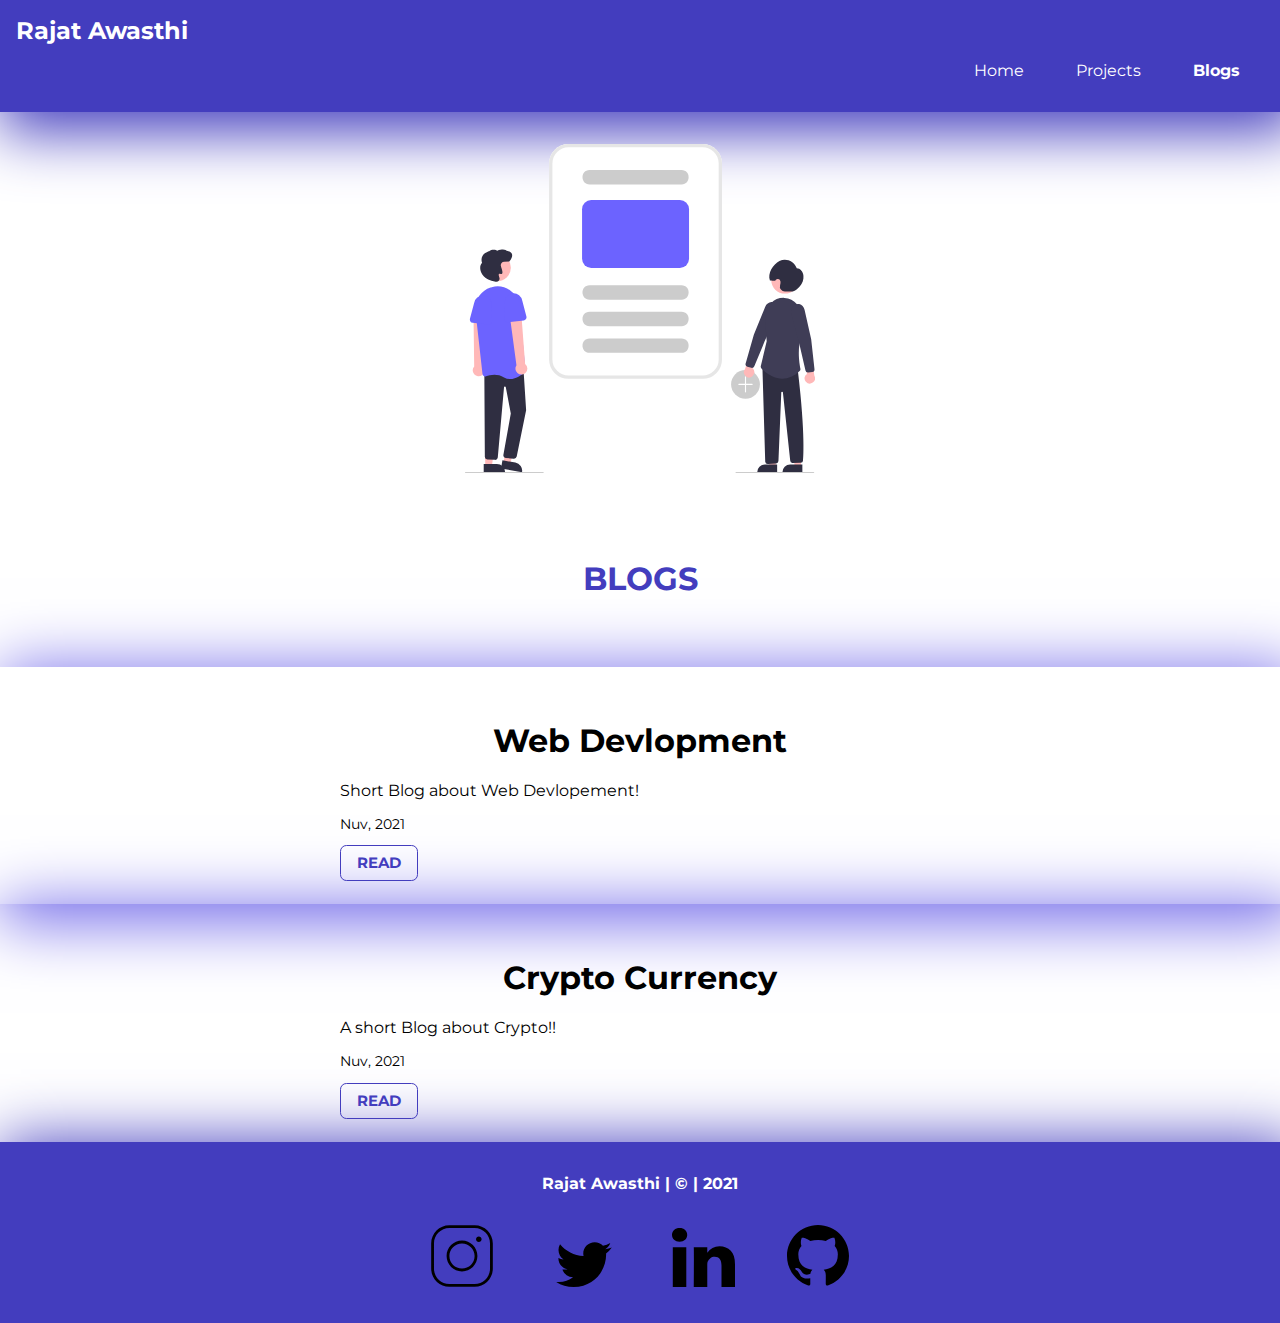
==== blogs.html @ 4dd2e9d6 "blogs.html" ====
<!DOCTYPE html>
<html lang="en">
<head>
    <meta charset="UTF-8">
    <meta http-equiv="X-UA-Compatible" content="IE=edge">
    <meta name="viewport" content="width=device-width, initial-scale=1.0">
    <title>BLOGS</title>

    <link rel="stylesheet" href="styles.css">
</head>

<body>
    <nav class="navigation container">

        <div class="nav-brand">Rajat Awasthi</div>
        <ul class="list-non-bullet nav-pills">
            <li class="list-item-inline">
                <a class="link" href="index.html">Home</a class="link">
            </li>
            <li class="list-item-inline">
                <a class="link" href="projects.html">Projects</a class="link">
            </li>
            <li class="list-item-inline">
                <a class="link link-active" href="blogs.html">Blogs</a class="link">
            </li>
        </ul>

    </nav>

    <header class="hero" style="margin-bottom: -3rem;">
        <img class="hero-img" src="/images/blog.svg">
        <h1 class="hero-heading"><span class="heading-inverted">BLOGS</span></h1>
    </header>

    <!-- BLOGS -->
    <section class="section ow">
        <div class="container container-center">
            <h1>Web Devlopment</h1>
        <p> Short Blog about Web Devlopement!
        </p>
        <p class="date">Nuv, 2021</p>
        <a class="link link-secondary" href="investingBlog.html">READ</a>
        </div>
        
    </section>

    <section class="section">
        <div class="container container-center">
            <h1>Crypto Currency</h1>
        <p> A short Blog about Crypto!!
        </p>

        <p class="date">Nuv, 2021</p>
        <a class="link link-secondary" href="engineerBlog.html">READ</a>
        </div>
        
    </section>


    <footer class="footer">
        <div 
        class="footer footer-header">Rajat Awasthi | © | 2021
        </div>
        <ul class="social-links list-non-bullet">


            <li class="list-item-inline">
                <a class="link" href="https://www.instagram.com/rajatawasthi99/"><img style="max-width: 5%; filter:brightness(0%)" src="/images/instagram logo.svg"></a>
            </li>

            <li class="list-item-inline">
                <a class="link" href="https://twitter.com/@rajatawasthi99"><img style="max-width: 6%; filter:brightness(0%)" src="/images/twitter-logo.svg"></a>
            </li>

            <li class="list-item-inline">
                <a class="link" href="https://www.linkedin.com/in/rajat-awasthi-2649341b7"><img style="max-width: 5%;" src="/images/linkedin-logo.svg"></a>
            </li>

            <li class="list-item-inline">
                <a class="link" href="https://github.com/rajat2121"><img style="max-width: 5%; filter:brightness(0%);" src="/images/github logo.svg"></a>
            </li>

        </ul>
    </footer>
    
</body>
</html>
---- styles.css ----
@import url('https://fonts.googleapis.com/css2?family=Montserrat:wght@400;700&display=swap');

:root {
    --primary-color:#433dbe;
    --bright-primary-color:#7b73eb;
    --dark-gray:#4B5563;
    --off-white:#E5E7EB;
}

body {
    font-family: 'Montserrat', sans-serif;
    margin: 0px;
}

hr {
    margin: 2rem 0rem;
}

/* container */
.container {
    padding: 0rem 1rem
}

.container-center {
  max-width: 600px;
  margin: auto;

}

/* links */
.link {
    text-decoration: none;
    padding: 0.5rem 1rem;
}

.link-primary {
    background-color:var(--primary-color);
    border-radius: 0.4rem;
    color:white;
    transition-duration: 1s;
}

.link-secondary {
    color: var(--primary-color);
    border-radius: 0.4rem;
     border: 1px solid var(--primary-color); 
    font-size: 1.65vh;
    font-weight: bold;
    transition-duration: 1.5s;
}

.link-secondary:hover, .link-primary:hover{
    background-color: var(--bright-primary-color);
}

/* lists */
.list-non-bullet {
    list-style: none;
}

.list-item-inline {
    display: inline;
    padding: 0rem 0.5rem;
}


/* Navigaton */

.navigation {
    background-color:var(--primary-color);
    color: white;
    padding: 1rem;
    box-shadow: 10px 10px 60px 10px var(--primary-color)
}

.navigation .nav-pills {
    text-align: right;
}


.navigation .nav-brand {
    font-weight: bold;
    font-size: 1.5rem;
}

.navigation .link {
    color: white;
}

.navigation .link-active {
    font-weight: bold;
}

/** header **/

.hero {
    padding: 2rem;
}

.hero .hero-img {
    max-width: 350px;
    display: block;
    margin: auto;
}

.hero .hero-heading {
    font-size: 2rem;
    color: var(--dark-gray);
    padding: 4rem 0rem;
    text-align: center;
}

.hero .hero-heading .heading-inverted {
    color: var(--primary-color);
}

/* sections */

.section {
    padding: 2rem;
    box-shadow: 10px 10px 60px 10px var(--bright-primary-color) ;
}

.section h1 {
    text-align: center;
}

/* .ow {
    background-color: var(--off-white);
} */


/* footers */

.footer {
    background-color: var(--primary-color);
    padding: 1rem 1rem;
    text-align: center;
    color: white;
    
}

.footer .footer-header {
    font-weight: bold;
    font-size: medium;
}

.footer .link {
    color: white;
}

.footer ul {
    padding-inline-start: 0px;
}


.date {
    font-size: 1.5vh;
    padding-bottom: 0.5rem;
}

footer {
    box-shadow: 10px 10px 60px 10px var(--primary-color)
}
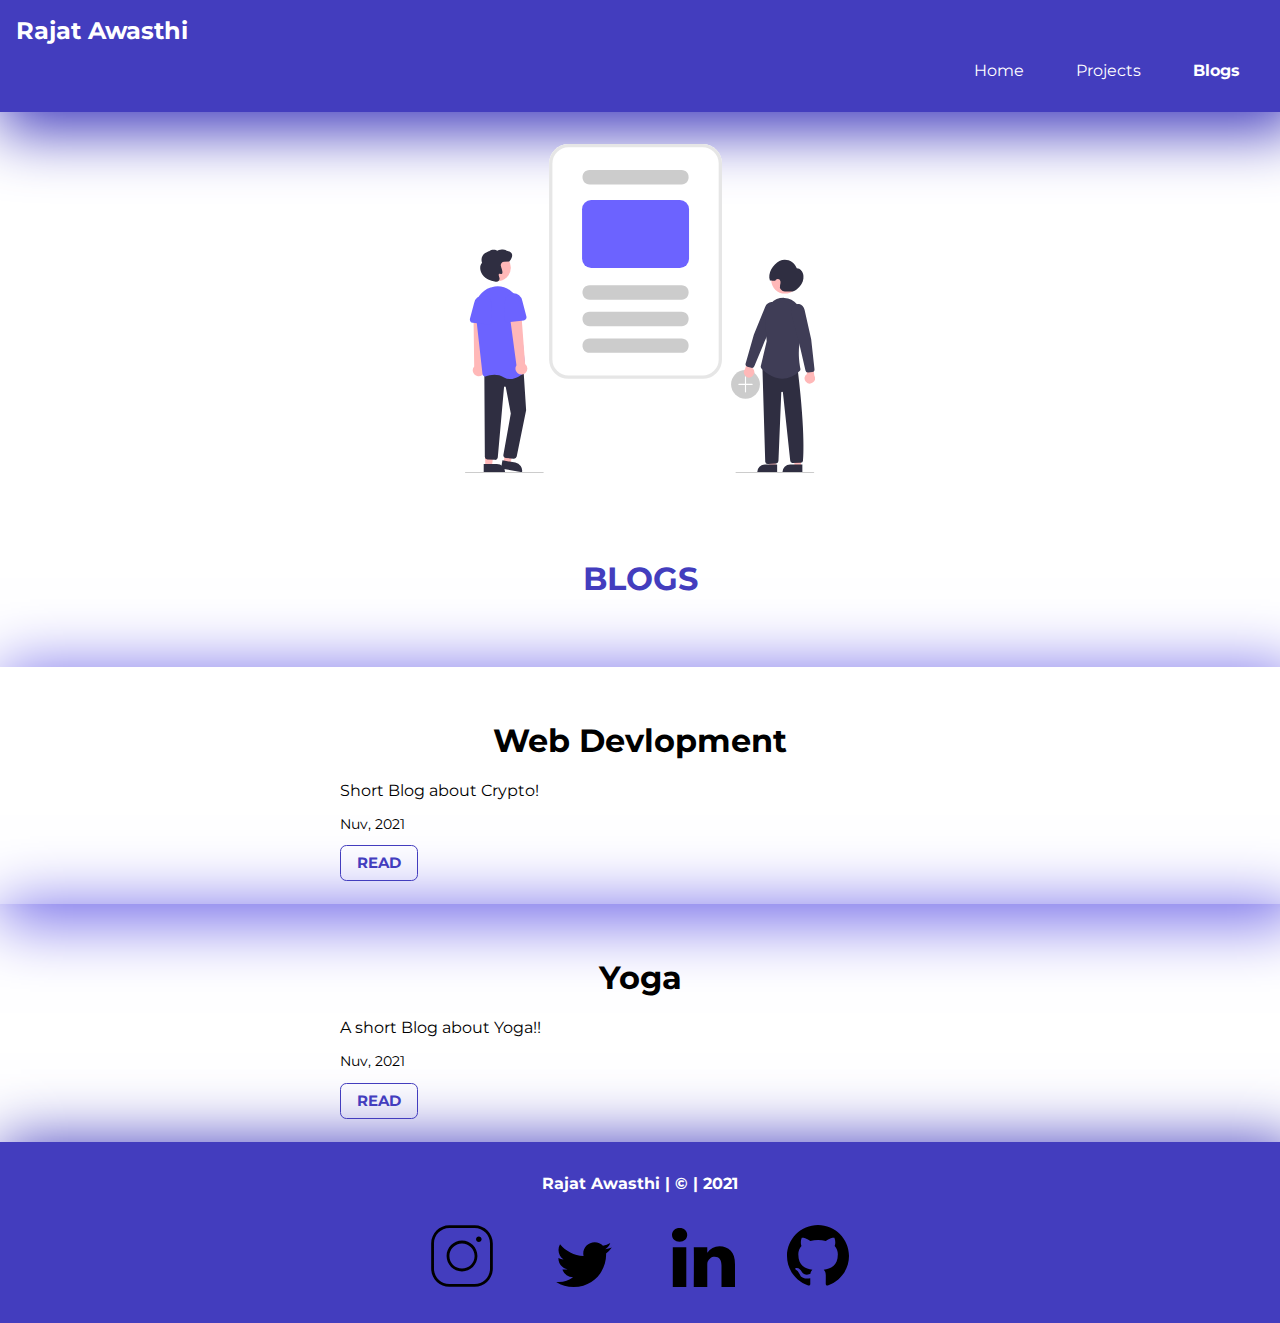
==== commit dc439707: "blogs.html" ====
--- a/blogs.html
+++ b/blogs.html
@@ -36,22 +36,22 @@
     <section class="section ow">
         <div class="container container-center">
             <h1>Web Devlopment</h1>
-        <p> Short Blog about Web Devlopement!
+        <p> Short Blog about Crypto!
         </p>
         <p class="date">Nuv, 2021</p>
-        <a class="link link-secondary" href="investingBlog.html">READ</a>
+        <a class="link link-secondary" href="crypto.html">READ</a>
         </div>
         
     </section>
 
     <section class="section">
         <div class="container container-center">
-            <h1>Crypto Currency</h1>
-        <p> A short Blog about Crypto!!
+            <h1>Yoga</h1>
+        <p> A short Blog about Yoga!!
         </p>
 
         <p class="date">Nuv, 2021</p>
-        <a class="link link-secondary" href="engineerBlog.html">READ</a>
+        <a class="link link-secondary" href="yogablog.html">READ</a>
         </div>
         
     </section>
